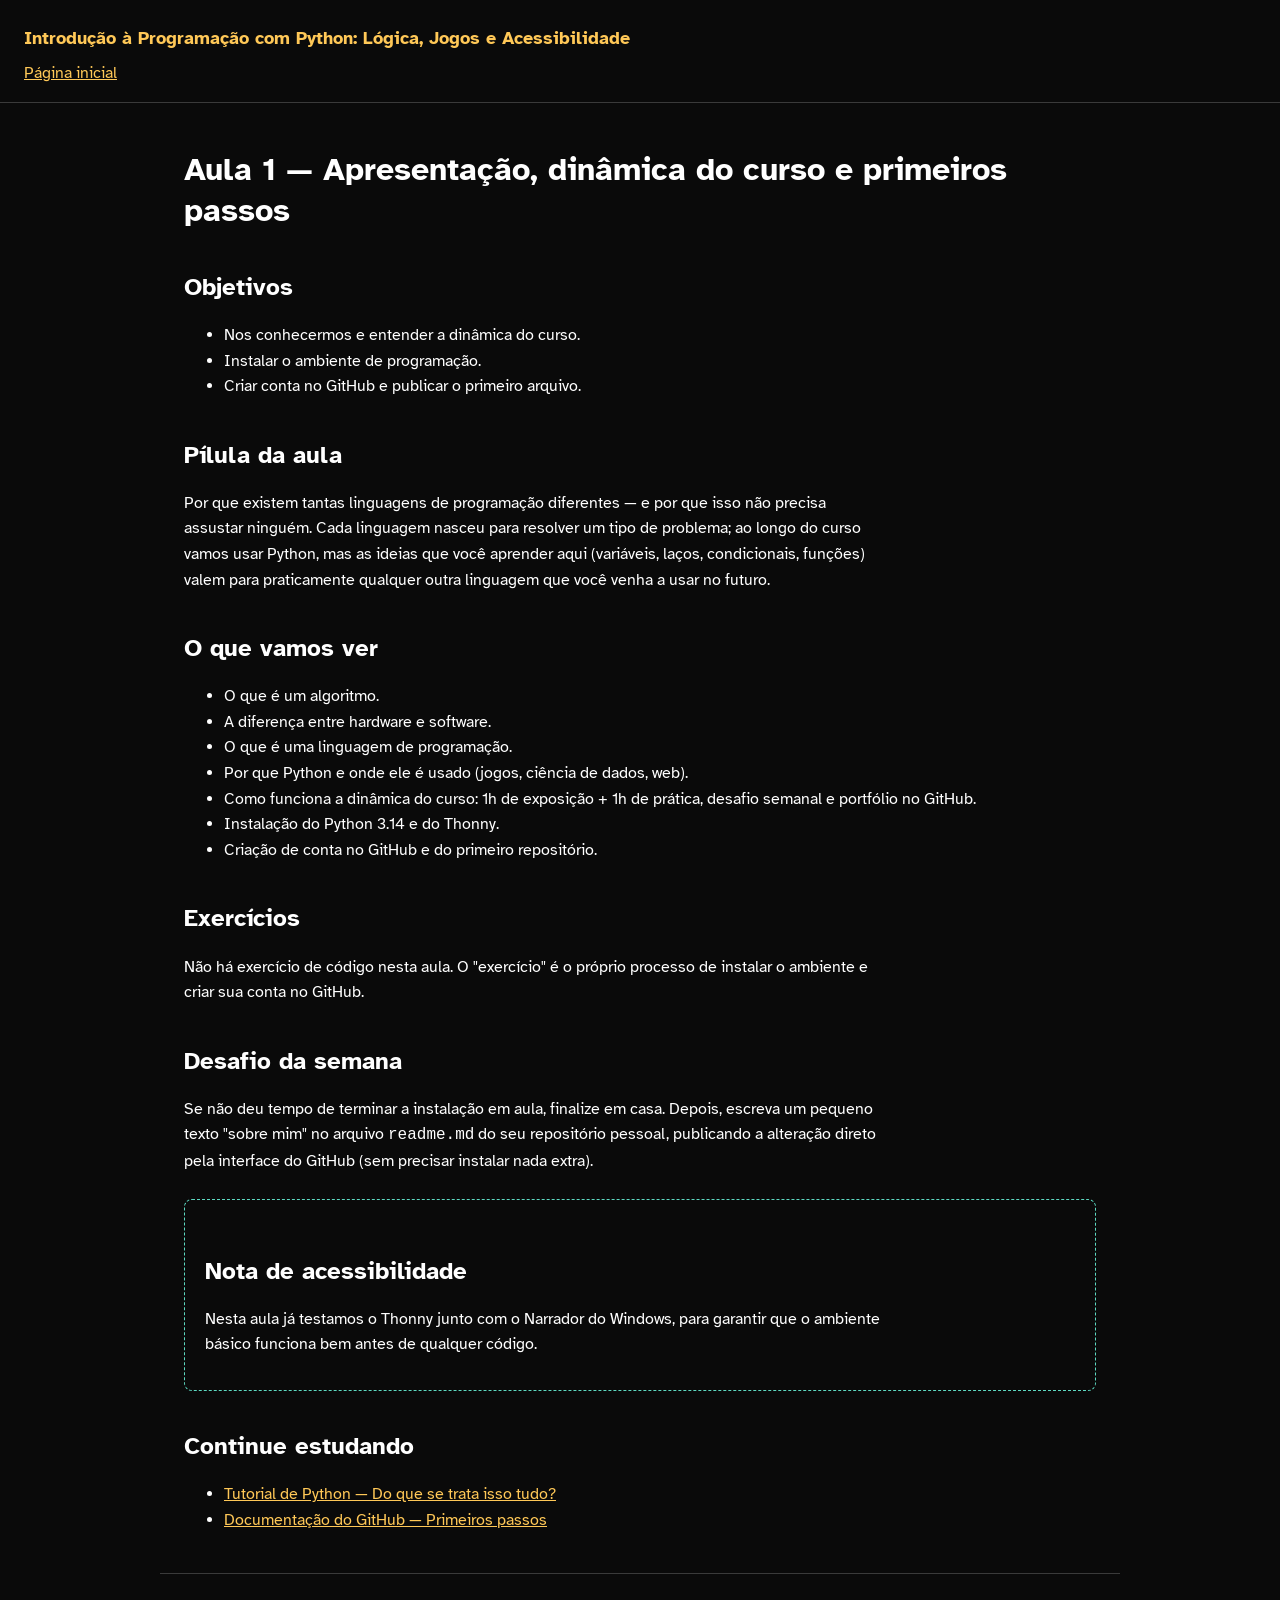
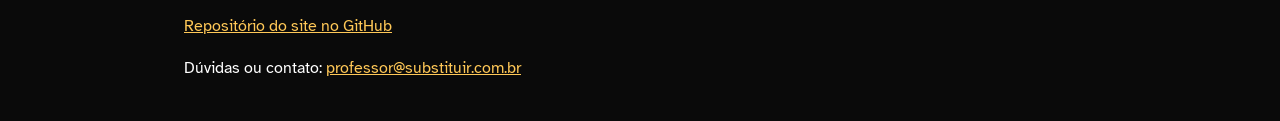
==== aulas/aula-01-apresentacao/index.html @ 5b47bce7 "Cria home, Aula 1, Aula 2 com editor Python e guia de instalacao Adiciona a pagina inicial (abertura" ====
<!DOCTYPE html>
<html lang="pt-br">
<head>
  <meta charset="UTF-8" />
  <meta name="viewport" content="width=device-width, initial-scale=1.0" />
  <title>Aula 1 — Apresentação e primeiros passos | Curso de Python</title>
  <link rel="preconnect" href="https://fonts.googleapis.com" />
  <link rel="preconnect" href="https://fonts.gstatic.com" crossorigin />
  <link
    href="https://fonts.googleapis.com/css2?family=Atkinson+Hyperlegible&display=swap"
    rel="stylesheet"
  />
  <link rel="stylesheet" href="../../estilos/estilo-principal.css" />
</head>
<body>
  <a class="link-pular-conteudo" href="#conteudo-principal">Pular para o conteúdo</a>

  <header class="cabecalho-do-site">
    <a class="cabecalho-do-site__nome-do-curso" href="../../index.html">
      Introdução à Programação com Python: Lógica, Jogos e Acessibilidade
    </a>
    <nav class="navegacao-principal" aria-label="Navegação principal">
      <a href="../../index.html">Página inicial</a>
    </nav>
  </header>

  <main id="conteudo-principal">
    <h1>Aula 1 — Apresentação, dinâmica do curso e primeiros passos</h1>

    <section aria-labelledby="titulo-objetivos">
      <h2 id="titulo-objetivos">Objetivos</h2>
      <ul>
        <li>Nos conhecermos e entender a dinâmica do curso.</li>
        <li>Instalar o ambiente de programação.</li>
        <li>Criar conta no GitHub e publicar o primeiro arquivo.</li>
      </ul>
    </section>

    <section aria-labelledby="titulo-pilula">
      <h2 id="titulo-pilula">Pílula da aula</h2>
      <p>
        Por que existem tantas linguagens de programação diferentes — e por
        que isso não precisa assustar ninguém. Cada linguagem nasceu para
        resolver um tipo de problema; ao longo do curso vamos usar Python,
        mas as ideias que você aprender aqui (variáveis, laços,
        condicionais, funções) valem para praticamente qualquer outra
        linguagem que você venha a usar no futuro.
      </p>
    </section>

    <section aria-labelledby="titulo-o-que-vamos-ver">
      <h2 id="titulo-o-que-vamos-ver">O que vamos ver</h2>
      <ul>
        <li>O que é um algoritmo.</li>
        <li>A diferença entre hardware e software.</li>
        <li>O que é uma linguagem de programação.</li>
        <li>
          Por que Python e onde ele é usado (jogos, ciência de dados, web).
        </li>
        <li>
          Como funciona a dinâmica do curso: 1h de exposição + 1h de
          prática, desafio semanal e portfólio no GitHub.
        </li>
        <li>Instalação do Python 3.14 e do Thonny.</li>
        <li>Criação de conta no GitHub e do primeiro repositório.</li>
      </ul>
    </section>

    <section aria-labelledby="titulo-exercicios">
      <h2 id="titulo-exercicios">Exercícios</h2>
      <p>
        Não há exercício de código nesta aula. O "exercício" é o próprio
        processo de instalar o ambiente e criar sua conta no GitHub.
      </p>
    </section>

    <section aria-labelledby="titulo-desafio">
      <h2 id="titulo-desafio">Desafio da semana</h2>
      <p>
        Se não deu tempo de terminar a instalação em aula, finalize em
        casa. Depois, escreva um pequeno texto "sobre mim" no arquivo
        <code>readme.md</code> do seu repositório pessoal, publicando a
        alteração direto pela interface do GitHub (sem precisar instalar
        nada extra).
      </p>
    </section>

    <section
      class="nota-de-acessibilidade"
      aria-labelledby="titulo-nota-acessibilidade"
    >
      <h2 id="titulo-nota-acessibilidade">Nota de acessibilidade</h2>
      <p>
        Nesta aula já testamos o Thonny junto com o Narrador do Windows,
        para garantir que o ambiente básico funciona bem antes de qualquer
        código.
      </p>
    </section>

    <section aria-labelledby="titulo-continue-estudando">
      <h2 id="titulo-continue-estudando">Continue estudando</h2>
      <ul>
        <li>
          <a href="https://docs.python.org/pt-br/3.14/tutorial/appetite.html">
            Tutorial de Python — Do que se trata isso tudo?
          </a>
        </li>
        <li>
          <a href="https://docs.github.com/pt/get-started">
            Documentação do GitHub — Primeiros passos
          </a>
        </li>
      </ul>
    </section>
  </main>

  <footer class="rodape-do-site">
    <p>
      <a href="https://github.com/GaburaDigital/curso-python-jogos-acessibilidade">
        Repositório do site no GitHub
      </a>
    </p>
    <p>
      Dúvidas ou contato:
      <a href="mailto:professor@substituir.com.br">professor@substituir.com.br</a>
    </p>
  </footer>

  <script src="../../scripts/endereco-professor.js" defer></script>
</body>
</html>
---- estilos/estilo-principal.css ----
/* ---------------------------------------------------------------------
   Estilo principal do site de apoio do curso "Introducao a Programacao
   com Python: Logica, Jogos e Acessibilidade".
   Fundo escuro, alto contraste, tipografia Atkinson Hyperlegible.
--------------------------------------------------------------------- */

:root {
  --cor-fundo: #0a0a0a;
  --cor-fundo-elevado: #161616;
  --cor-fundo-terminal: #1a1a1a;
  --cor-texto: #ffffff;
  --cor-texto-esmaecido: #d9d9d9;
  --cor-destaque: #ffc857;
  --cor-destaque-texto: #0a0a0a;
  --cor-status-em-breve: #5dd9c1;
  --cor-borda: #3a3a3a;
  --fonte-principal: "Atkinson Hyperlegible", system-ui, sans-serif;
  --fonte-monoespacada: "Courier New", Consolas, Menlo, monospace;
}

* {
  box-sizing: border-box;
}

html {
  font-size: 100%;
}

body {
  margin: 0;
  background-color: var(--cor-fundo);
  color: var(--cor-texto);
  font-family: var(--fonte-principal);
  font-size: 1rem;
  line-height: 1.6;
}

main,
header,
footer,
section {
  display: block;
}

h1,
h2,
h3 {
  line-height: 1.3;
}

h1 {
  font-size: 2rem;
}

h2 {
  font-size: 1.5rem;
  margin-top: 2.5rem;
}

h3 {
  font-size: 1.2rem;
}

p {
  max-width: 70ch;
}

a {
  color: var(--cor-destaque);
}

a:hover {
  text-decoration: none;
}

img {
  max-width: 100%;
}

/* -----------------------------------------------------------------
   Foco de teclado sempre visivel
----------------------------------------------------------------- */

a:focus-visible,
button:focus-visible,
textarea:focus-visible,
input:focus-visible,
[tabindex]:focus-visible {
  outline: 3px solid var(--cor-destaque);
  outline-offset: 2px;
}

/* -----------------------------------------------------------------
   Link "Pular para o conteudo"
----------------------------------------------------------------- */

.link-pular-conteudo {
  position: absolute;
  left: 0.5rem;
  top: -3.5rem;
  z-index: 100;
  padding: 0.75rem 1.25rem;
  background-color: var(--cor-destaque);
  color: var(--cor-destaque-texto);
  font-weight: bold;
  border-radius: 0.25rem;
  transition: top 0.2s ease-in-out;
}

.link-pular-conteudo:focus {
  top: 0.5rem;
}

@media (prefers-reduced-motion: reduce) {
  .link-pular-conteudo {
    transition: none;
  }
}

/* -----------------------------------------------------------------
   Cabecalho e navegacao
----------------------------------------------------------------- */

.cabecalho-do-site {
  padding: 1.5rem 1.5rem 1rem;
  border-bottom: 1px solid var(--cor-borda);
}

.cabecalho-do-site__nome-do-curso {
  font-size: 1.1rem;
  font-weight: bold;
  text-decoration: none;
}

.navegacao-principal {
  margin-top: 0.5rem;
}

.navegacao-principal a {
  margin-right: 1rem;
}

/* -----------------------------------------------------------------
   Layout geral de conteudo
----------------------------------------------------------------- */

main {
  padding: 1.5rem;
  max-width: 60rem;
  margin: 0 auto;
}

.rodape-do-site {
  padding: 1.5rem;
  border-top: 1px solid var(--cor-borda);
  max-width: 60rem;
  margin: 0 auto;
}

.rodape-do-site p {
  max-width: none;
}

/* -----------------------------------------------------------------
   Secao "Experimente Python agora" / editor Python
----------------------------------------------------------------- */

.editor-python {
  border: 1px solid var(--cor-borda);
  border-radius: 0.5rem;
  padding: 1rem;
  margin: 1rem 0 1.5rem;
  background-color: var(--cor-fundo-elevado);
  max-width: 100%;
}

.editor-python label {
  display: block;
  font-weight: bold;
  margin-bottom: 0.5rem;
}

.editor-python__codigo {
  width: 100%;
  min-height: 8rem;
  font-family: var(--fonte-monoespacada);
  font-size: 0.95rem;
  color: var(--cor-texto);
  background-color: var(--cor-fundo);
  border: 1px solid var(--cor-borda);
  border-radius: 0.25rem;
  padding: 0.75rem;
  resize: vertical;
}

.editor-python__executar {
  display: inline-block;
  margin-top: 0.75rem;
  padding: 0.6rem 1.25rem;
  background-color: var(--cor-destaque);
  color: var(--cor-destaque-texto);
  border: none;
  border-radius: 0.25rem;
  font-family: inherit;
  font-size: 1rem;
  font-weight: bold;
  cursor: pointer;
}

.editor-python__executar:hover {
  background-color: #ffd57e;
}

.editor-python__saida {
  margin-top: 0.75rem;
  padding: 0.75rem;
  background-color: var(--cor-fundo-terminal);
  border: 1px solid var(--cor-borda);
  border-radius: 0.25rem;
  font-family: var(--fonte-monoespacada);
  font-size: 0.95rem;
  white-space: pre-wrap;
  word-break: break-word;
  min-height: 2.5rem;
}

/* -----------------------------------------------------------------
   Grade de aulas
----------------------------------------------------------------- */

.grade-de-aulas {
  list-style: none;
  margin: 1rem 0 2rem;
  padding: 0;
  display: grid;
  grid-template-columns: repeat(3, 1fr);
  gap: 1.25rem;
}

@media (max-width: 60rem) {
  .grade-de-aulas {
    grid-template-columns: repeat(2, 1fr);
  }
}

@media (max-width: 36rem) {
  .grade-de-aulas {
    grid-template-columns: 1fr;
  }
}

.cartao-aula {
  border: 1px solid var(--cor-borda);
  border-radius: 0.5rem;
  padding: 1.25rem;
  background-color: var(--cor-fundo-elevado);
}

.cartao-aula__link {
  display: block;
  text-decoration: none;
  color: inherit;
}

.cartao-aula__link:hover .cartao-aula__titulo {
  text-decoration: underline;
}

.cartao-aula__numero {
  display: block;
  font-size: 0.9rem;
  color: var(--cor-texto-esmaecido);
  margin-bottom: 0.25rem;
}

.cartao-aula__titulo {
  font-size: 1.05rem;
  font-weight: bold;
  margin: 0 0 0.5rem;
  color: var(--cor-texto);
}

.cartao-aula__link .cartao-aula__titulo {
  color: var(--cor-destaque);
}

.cartao-aula__resumo {
  margin: 0 0 0.75rem;
  color: var(--cor-texto-esmaecido);
  max-width: none;
}

.etiqueta-status {
  display: inline-block;
  font-size: 0.85rem;
  font-weight: bold;
  padding: 0.2rem 0.6rem;
  border-radius: 1rem;
  border: 1px solid currentColor;
}

.etiqueta-status--disponivel {
  color: var(--cor-destaque);
}

.etiqueta-status--em-breve {
  color: var(--cor-status-em-breve);
}

/* -----------------------------------------------------------------
   Links de apoio
----------------------------------------------------------------- */

.links-de-apoio {
  display: grid;
  gap: 1.25rem;
  grid-template-columns: repeat(auto-fit, minmax(15rem, 1fr));
  margin: 1rem 0 2rem;
}

.links-de-apoio__bloco {
  border: 1px solid var(--cor-borda);
  border-radius: 0.5rem;
  padding: 1.25rem;
  background-color: var(--cor-fundo-elevado);
}

/* -----------------------------------------------------------------
   Bloco de feedback / duvida
----------------------------------------------------------------- */

.bloco-feedback {
  border-left: 3px solid var(--cor-destaque);
  padding: 0.75rem 1rem;
  margin: 0 0 2rem;
  background-color: var(--cor-fundo-elevado);
  max-width: none;
}

/* -----------------------------------------------------------------
   Nota de acessibilidade
----------------------------------------------------------------- */

.nota-de-acessibilidade {
  border: 1px dashed var(--cor-status-em-breve);
  border-radius: 0.5rem;
  padding: 1rem 1.25rem;
  margin: 1.5rem 0;
}

/* -----------------------------------------------------------------
   Movimento reduzido
----------------------------------------------------------------- */

@media (prefers-reduced-motion: reduce) {
  * {
    transition-duration: 0.001ms !important;
    animation-duration: 0.001ms !important;
  }
}
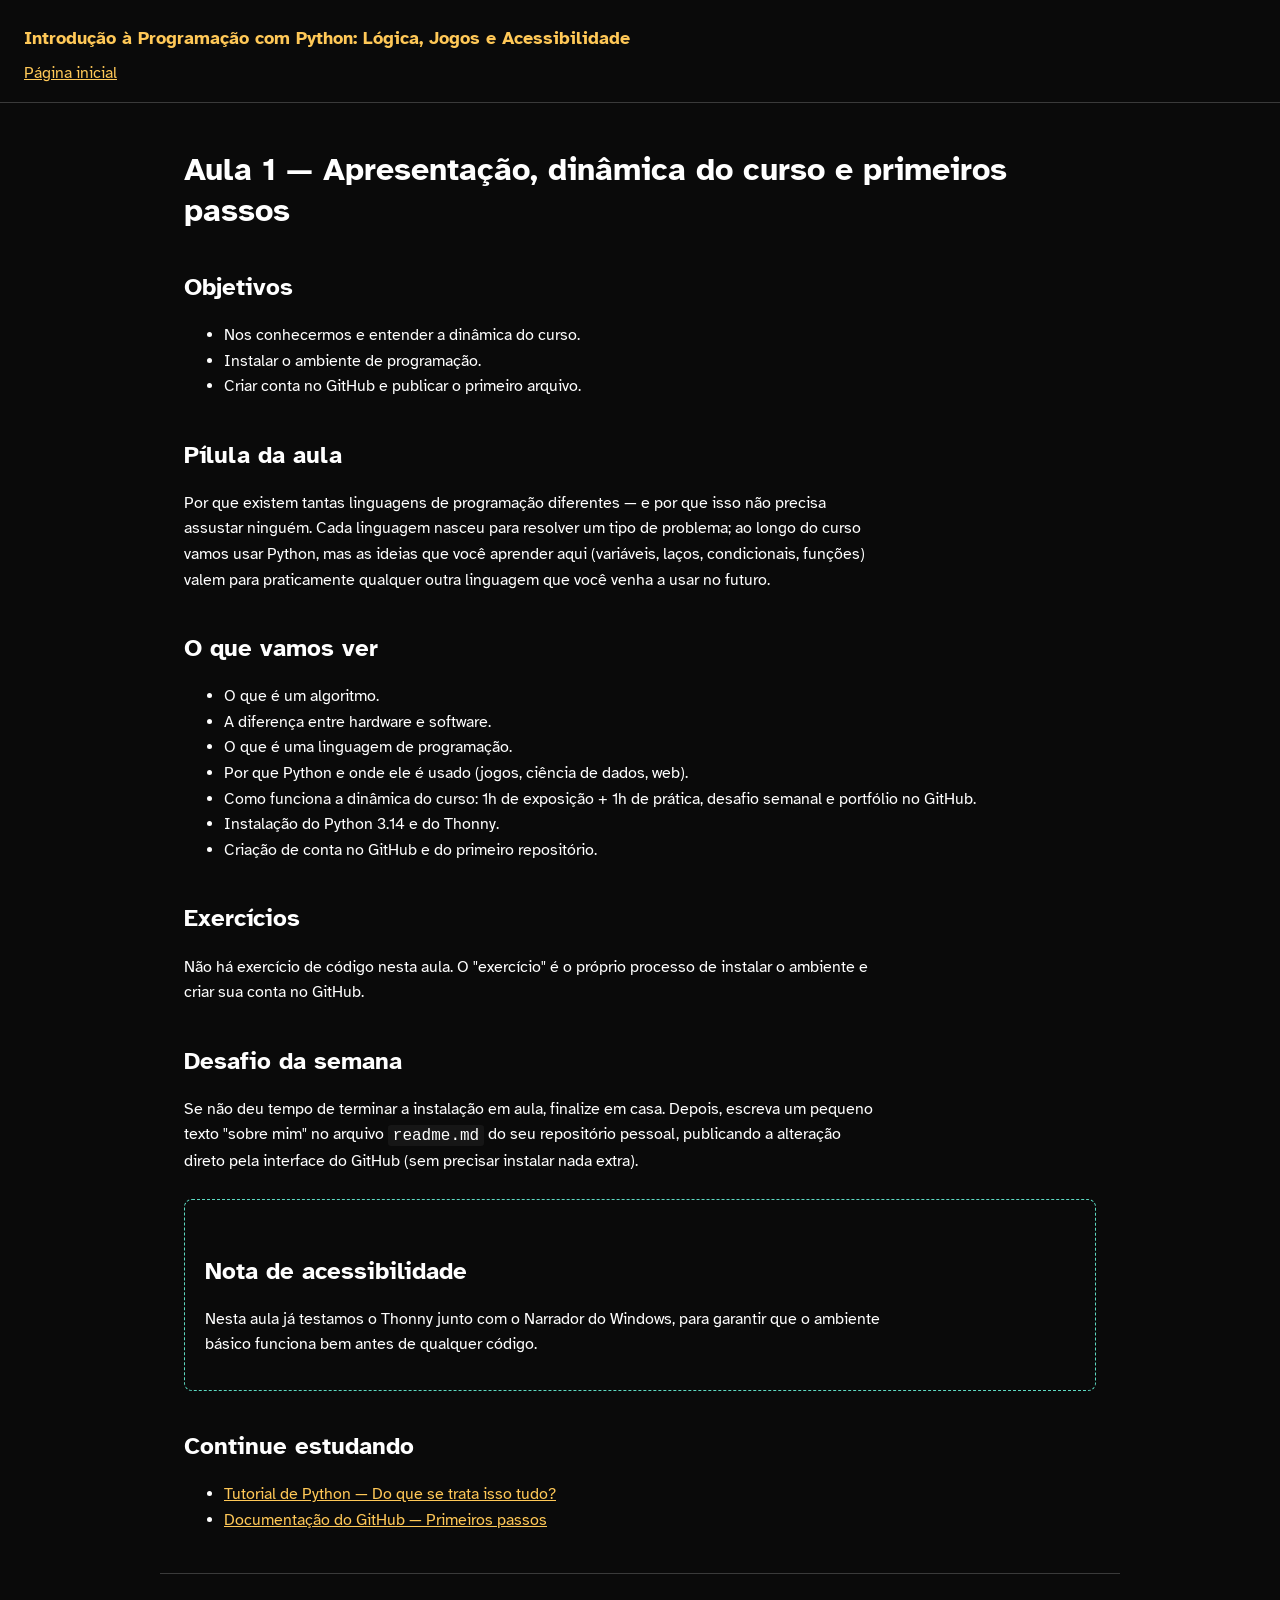
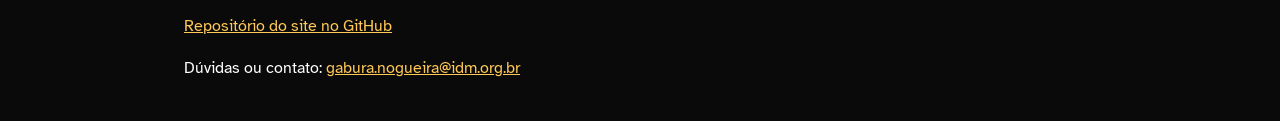
==== commit acb6d079: "Adiciona e-mail real do professor, bio e links de apoio reais Troca a constante ENDERECO_PROFESSOR p" ====
--- a/aulas/aula-01-apresentacao/index.html
+++ b/aulas/aula-01-apresentacao/index.html
@@ -122,7 +122,7 @@
     </p>
     <p>
       Dúvidas ou contato:
-      <a href="mailto:professor@substituir.com.br">professor@substituir.com.br</a>
+      <a class="contato-do-professor" href="#"></a>
     </p>
   </footer>
 
--- a/estilos/estilo-principal.css
+++ b/estilos/estilo-principal.css
@@ -77,6 +77,30 @@
   max-width: 100%;
 }
 
+code {
+  font-family: var(--fonte-monoespacada);
+  background-color: var(--cor-fundo-elevado);
+  padding: 0.1rem 0.3rem;
+  border-radius: 0.2rem;
+}
+
+pre {
+  font-family: var(--fonte-monoespacada);
+  background-color: var(--cor-fundo-terminal);
+  border: 1px solid var(--cor-borda);
+  border-radius: 0.5rem;
+  padding: 1rem;
+  margin: 0.75rem 0 1.25rem;
+  overflow-x: auto;
+  max-width: 100%;
+}
+
+pre code {
+  background-color: transparent;
+  padding: 0;
+  border-radius: 0;
+}
+
 /* -----------------------------------------------------------------
    Foco de teclado sempre visivel
 ----------------------------------------------------------------- */
@@ -85,6 +109,7 @@
 button:focus-visible,
 textarea:focus-visible,
 input:focus-visible,
+summary:focus-visible,
 [tabindex]:focus-visible {
   outline: 3px solid var(--cor-destaque);
   outline-offset: 2px;
@@ -338,6 +363,71 @@
 }
 
 /* -----------------------------------------------------------------
+   Dica recolhida (exercicios essenciais e desafio da semana)
+----------------------------------------------------------------- */
+
+.dica {
+  border: 1px solid var(--cor-borda);
+  border-radius: 0.5rem;
+  padding: 0.75rem 1rem;
+  margin: 0.75rem 0 1.25rem;
+  background-color: var(--cor-fundo-elevado);
+}
+
+.dica summary {
+  cursor: pointer;
+  font-weight: bold;
+  color: var(--cor-destaque);
+}
+
+.dica[open] summary {
+  margin-bottom: 0.5rem;
+}
+
+/* -----------------------------------------------------------------
+   Sumario de links dos exercicios de pratica
+----------------------------------------------------------------- */
+
+.sumario-de-exercicios {
+  padding: 1rem 1.25rem;
+  margin: 1rem 0 1.5rem;
+  border: 1px solid var(--cor-borda);
+  border-radius: 0.5rem;
+  background-color: var(--cor-fundo-elevado);
+}
+
+.sumario-de-exercicios ol {
+  margin: 0.5rem 0 0;
+  padding-left: 1.25rem;
+}
+
+.sumario-de-exercicios li {
+  margin-bottom: 0.35rem;
+}
+
+/* -----------------------------------------------------------------
+   Exercicio de pratica (details recolhido)
+----------------------------------------------------------------- */
+
+.exercicio-de-pratica {
+  border: 1px solid var(--cor-borda);
+  border-radius: 0.5rem;
+  padding: 1rem 1.25rem;
+  margin: 0 0 1.25rem;
+  background-color: var(--cor-fundo-elevado);
+}
+
+.exercicio-de-pratica summary {
+  cursor: pointer;
+  font-weight: bold;
+  font-size: 1.05rem;
+}
+
+.exercicio-de-pratica[open] summary {
+  margin-bottom: 0.75rem;
+}
+
+/* -----------------------------------------------------------------
    Nota de acessibilidade
 ----------------------------------------------------------------- */
 
